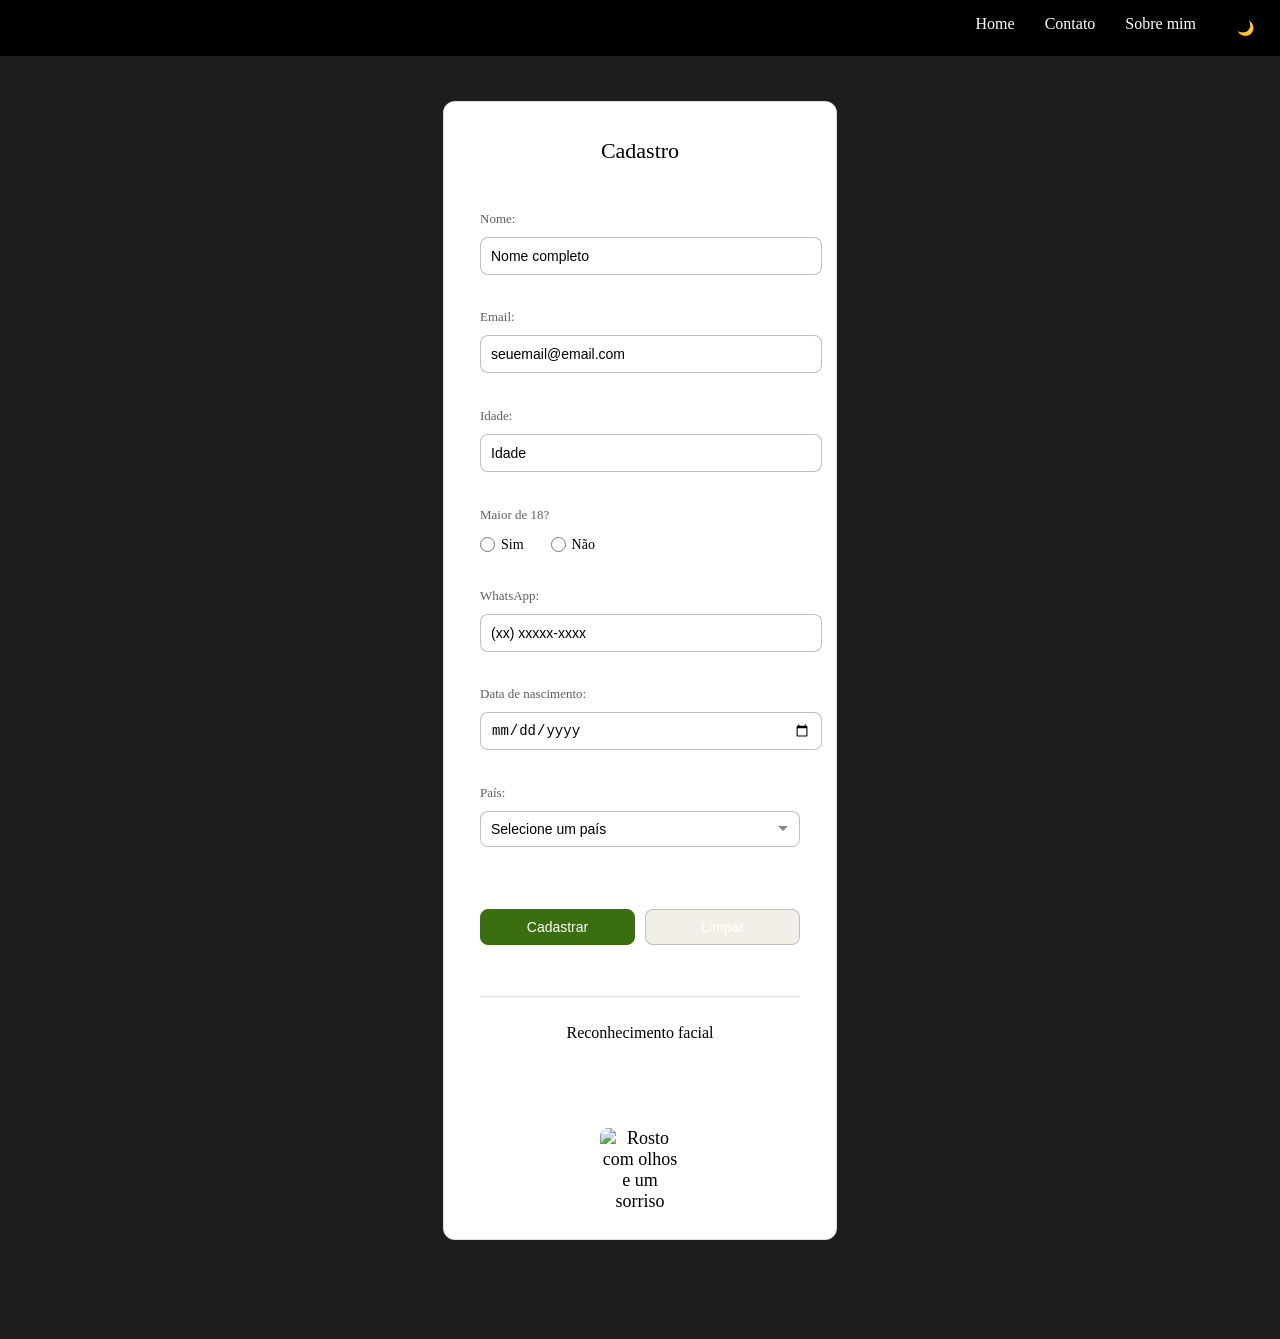
==== contato-2.html @ fedc9646 "add" ====
<!DOCTYPE html>
<html lang="pt-br">
<head>
    <meta charset="UTF-8">
    <meta name="viewport" content="width=device-width, initial-scale=1.0">
    <title>Contato</title>
    <link rel="stylesheet" href="./styles/style.css">
    <link rel="stylesheet" href="https://cdnjs.cloudflare.com/ajax/libs/font-awesome/6.5.0/css/all.min.css"&gt;>
    <link rel="stylesheet" href="./styles/form.css">
    <script src="https://cdn.tailwindcss.com"></script>
</head>
<body>
    <header class="header">
        <div class="header-content">
            <div class="header-logo">
                <a href="#"></a>
            </div>
            <nav class="header-nav-bar">
                <a href="index.html">Home</a>
                <a href="contato-2.html">Contato</a>
                <a href="skills.html">Sobre mim</a>
                <button id="theme-toggle" class="botao__tema">🌙</button>
            </nav>
        </div>
    </header>
    <main class="form-container">
        <form action="/cadastro" method="POST" id="formCadastro" class="form-box">

            <h2 class="form-title">Cadastro</h2>

            <div class="form-group">
            <label for="nome" class="form-label">Nome:</label>
            <input type="text" id="nome" name="nome" class="form-input"
                placeholder="Nome completo" minlength="5" maxlength="40" required>
            </div>

            <div class="form-group">
            <label for="email" class="form-label">Email:</label>
            <input type="email" id="email" name="email" class="form-input"
                placeholder="seuemail@email.com" required>
            </div>

            <div class="form-group">
            <label for="idade" class="form-label">Idade:</label>
            <input type="number" id="idade" name="idade" class="form-input"
                min="0" max="100" placeholder="Idade">
            </div>

            <div class="form-group">
            <span class="form-label">Maior de 18?</span>
            <div class="form-radio-group">
                <label>
                <input type="radio" name="maioridade" value="sim"> Sim
                </label>
                <label>
                <input type="radio" name="maioridade" value="nao"> Não
                </label>
            </div>
            </div>

            <div class="form-group">
            <label for="whatsapp" class="form-label">WhatsApp:</label>
            <input type="tel" id="whatsapp" name="whatsapp" class="form-input"
                placeholder="(xx) xxxxx-xxxx" required>
            </div>

            <div class="form-group">
            <label for="nasc" class="form-label">Data de nascimento:</label>
            <input type="date" name="nasc" id="nasc" class="form-input">
            </div>

            <div class="form-group">
            <label for="pais" class="form-label">País:</label>
            <select id="pais" name="pais" class="form-select" required>
                <option value="">Selecione um país</option>
                <option value="br">Brasil</option>
                <option value="us">Estados Unidos</option>
                <option value="uk">Reino Unido</option>
                <option value="jp">Japão</option>
                <option value="cn">China</option>
            </select>
            </div>

            <div class="form-actions">
            <button type="submit" class="btn btn-primary">Cadastrar</button>
            <button type="reset" class="btn btn-secondary">Limpar</button>
            </div>

            <section class="formulario">
            <div class="formulario__container">
                <h2 class="formulario__titulo-texto">Reconhecimento facial</h2>
                <p class="formulario__texto">Clique no quadro abaixo para capturarmos uma imagem sua!</p>

                <img src="../img/reconhecimento.png" alt="Rosto com olhos e um sorriso dentro de um enquadramento"
                    data-video-botao class="formulario__imagem">

                <div class="formulario__camera" data-camera>
                    <video width="320" height="240" autoplay data-video></video>
                    <button class='camera__botao' data-tirar-foto>Tirar foto</button>
                </div>

                <div class="formulario__mensagem" data-mensagem>
                    <canvas width="320" height="240" data-video-canvas></canvas>
                    <img src="../img/ícone check.png" alt="Ícone de validação" class="formulario__imagem">
                    <p>Prontinho, imagem capturada!</p>

                    <a href="#" class="formulario__botao formulario__botao--ancora" data-enviar>Quero abrir minha
                        conta!</a>
                </div>
            </div>

        </form>
    </main>
    <script src="./js/script.js" type="module"></script>
</body>
</html>
---- styles/style.css ----
* {
    padding: 0;
    margin: 0;  
}

:root {
    --cor-primaria: black;
    --cor-secundaria: #ffffff;
    --cor-terciaria: rgb(255, 0, 0);
}


html {
    font-size: 18px;
}

body {
  background: rgb(29, 29, 29);
  --botao-cor: #ffffff;
  color: var(--cor-secundaria);
  transition: 0.3s ease;
  min-height: 100vh;
  overflow: hidden;
}

body[data-theme="dark"] {
  background: rgb(29, 29, 29);
  --botao-cor: #ffffff;
  color: var(--cor-secundaria);
  transition: 0.3s ease;
  min-height: 100vh;
  overflow: hidden;
}

body[data-theme="light"] {
  background: var(--cor-secundaria);
  color: var(--cor-primaria);
  transition: 0.3s ease;
  min-height: 100vh;
  overflow: hidden;
  --botao-cor: black;
}

strong {
    color: #F6F6F6;
} 

.header{
    display: flex;
    justify-content: flex-end;
    width: 100%;
    z-index: 1000;
    background-color: #000000;
    color: #ffffff;
}
.header-content {
    /* display: flex; 
    justify-content: space-around;  */
    font-family: 'Trebuchet MS', 'Lucida Sans Unicode'; 
    padding: 0;
    justify-content: center;
    /* gap: 8; */
    /* padding-bottom: 4%; */
}

.header-nav-bar {
    gap: 30px;
    transition: all ease 0.3s;
    border-radius: 10px;
    text-decoration: none;
    display: flex;
    justify-content: space-around;
    padding: 12px 24px;
    font-size: 1.1rem;
    background-color: #000000;
}


@media (min-width: 768px) { 
.header-nav-bar {
    padding: 15px;
    gap: 30px;
    transition: all ease 0.3s;
    border-radius: 10px;
    text-decoration: none;
    display: flex;
    justify-content: space-around;
 }
}

.header-nav-bar a {
    border-radius: 10px;
    text-decoration: none;
    color: var(--cor-nav-bar);
    font-weight: 500;
    font-size: 16px;
    position: relative;
    transition: 0.3s;
}

.header-nav-bar a:hover {
    color: var(--cor-terciaria);
}

.header-nav-bar a::after {
  content: "";
  position: absolute;
  width: 0%;
  background: var(--cor-terciaria);
  left: 0;
  bottom: -5px;
  transition: 0.3s;
}

.header-nav-bar a:hover::after {
  width: 100%;
}

.main-context {
    display: flex;
    justify-content: center;
    align-items: center;
    font-family: 'Trebuchet MS', 'Lucida Sans Unicode', 'Lucida Grande', 'Lucida Sans', Arial, sans-serif;
    font-style: italic;
    font-size: medium;
}

.main-context-apresentacao {
    padding: 10%;
    text-decoration: none;
    box-sizing: border-box;
    font-weight: 200;
    font-size: 20px;
    display: flex;
    flex-direction: column;
    align-items: center;
    text-align: center;
    padding-bottom: 20%;
}

.main-context-nome h2 {
    margin: 0;
    color: var(--cor-secundaria);
}

.main-context-div-foto {
    display: flex;
    flex-direction: row;
    align-items: center;
    gap: 30px;
}

.main-context-div-foto h1 {
    font-size: 40px;
    margin-top: 30px;
    font-weight: 300;
}

.main-context-div-foto h2 {
    font-size: 24px;
    color: #38bdf8;
    margin-top: 5px;
    font-weight: 400;
}

.main-context-foto {
    width: 220px;
    height: 220px;
    border-radius: 50%;
    object-fit: cover;
    border: 3px solid var(--cor-terciaria);
    box-shadow: 0 4px 10px rgba(0,0,0,0.3);
}
.main-context-apresentacao-links {
    display: flex;
    gap: 20px;
    margin-top: 30px;
}

.main-context-apresentacao-links a {
  display: flex;
  align-items: center;
  gap: 5px;
  text-decoration: none;
  border: 1px solid var(--botao-cor);
  padding: 12px 24px;
  border-radius: 8px;
  transition: 0.3s;
  font-size: 1.1rem;
  color: var(--botao-cor);
}

.main-context-apresentacao-links a:hover {
  border-color: var(--botao-cor);
  color: var(--cor-terciaria);
}


.main-context-nome {
    display: flex;
    flex-direction: column;
    padding: 2px;
}

.main-context-cargo {
    display: flex;
    flex-direction: column;
    padding-top: 2px;
}


h1 {
    font-size: 3rem;
    text-align: center;
}

h2 {
    display: flex;
    flex-direction: column;
}


p {
    color: #333;
    line-height: 1.6;
    margin: 10px 0;
}


.form-container {
  display: flex;
  justify-content: center;
  align-items: center;
}

.form-box {
  display: flex;
  flex-direction: column;
  gap: 15px;
  width: 320px;
}

.form-title {
  text-align: center;
}

.form-group {
  display: flex;
  flex-direction: column;
  gap: 5px;
}

.form-radio-group {
  display: flex;
  gap: 10px;
}

.form-input,
.form-select {
  padding: 8px;
  border-radius: 6px;
  color: black;
}

.form-actions {
  display: flex;
  justify-content: space-between;
}

.btn {
  padding: 8px 12px;
  border-radius: 6px;
  cursor: pointer;
}

.btn-primary {
  background: #2563eb;
}

.btn-secondary {
  background: #64748b;
}

.texto {
  max-width: 800px;           
  margin: 40px auto;        
  padding: 0 20px;         
  font-size: 18px;
  line-height: 1.7;          
  text-align: justify;
  
  font-family: 'Segoe UI', Tahoma, Geneva, Verdana, sans-serif;
}

.texto strong {
  color: #38bdf8;
  font-weight: 600;
}

.botao__tema {
  background: transparent;
  color: var(--text-color);
  border: 1px solid var(--primary);
}
---- styles/form.css ----
@import url(style.css);

.botao__tema {
  background: none;
  border: 0.5px solid rgba(0,0,0,0.25);
  border-radius: 8px;
  padding: 4px 10px;
  cursor: pointer;
  font-size: 14px;
}

/* ── Layout ── */
.form-container {
  max-width: 520px;
  margin: 2.5rem auto;
  padding: 0 1rem 3rem;
}

/* ── Card do formulário ── */
.form-box {
  background: #fff;
  border: 0.5px solid rgba(0,0,0,0.12);
  border-radius: 12px;
  padding: 2rem 2rem 1.75rem;
  color: black;
}

.form-title {
  font-size: 22px;
  font-weight: 500;
  margin-bottom: 1.75rem;
}

/* ── Grupos de campo ── */
.form-group {
  margin-bottom: 1.1rem;
}

.form-label {
  display: block;
  font-size: 13px;
  font-weight: 500;
  color: #5f5e5a;
  margin-bottom: 5px;
}

/* ── Inputs e Select ── */
.form-input,
.form-select {
  width: 100%;
  height: 36px;
  padding: 0 10px;
  font-size: 14px;
  color: black;
  background: #fff;
  border: 0.5px solid rgba(0,0,0,0.25);
  border-radius: 8px;
  outline: none;
  transition: border-color 0.15s, box-shadow 0.15s;
}

.form-input:focus,
.form-select:focus {
  border-color: rgba(0,0,0,0.4);
  box-shadow: 0 0 0 3px rgba(99,153,34,0.12);
}

.form-input::placeholder {
  color: black;
}

.form-select {
  appearance: none;
  background-image: url("data:image/svg+xml,%3Csvg xmlns='http://www.w3.org/2000/svg' width='12' height='12' viewBox='0 0 12 12'%3E%3Cpath fill='%23888' d='M6 8L1 3h10z'/%3E%3C/svg%3E");
  background-repeat: no-repeat;
  background-position: calc(100% - 10px) center;
  padding-right: 28px;
}

/* ── Radio ── */
.form-radio-group {
  display: flex;
  gap: 1.5rem;
  padding-top: 4px;
}

.form-radio-group label {
  display: flex;
  align-items: center;
  gap: 6px;
  font-size: 14px;
  cursor: pointer;
}

.form-radio-group input[type="radio"] {
  accent-color: #3b6d11;
  width: 15px;
  height: 15px;
}

/* ── Botões ── */
.form-actions {
  display: flex;
  gap: 10px;
  margin-top: 1.5rem;
}

.btn {
  flex: 1;
  height: 36px;
  font-size: 14px;
  font-weight: 500;
  border-radius: 8px;
  cursor: pointer;
  border: 0.5px solid rgba(0,0,0,0.2);
  transition: background 0.15s, transform 0.1s;
}

.btn:active {
  transform: scale(0.98);
}

.btn-primary {
  background: #3b6d11;
  color: var(--botao-cor);
  border-color: #3b6d11;
}

.btn-primary:hover { background: #27500a; }

.btn-secondary {
  background: #f1efe8;
  color: var(--botao-cor);
}

.btn-secondary:hover { background: #e3e1da; }

/* ── Seção de câmera ── */
.formulario {
  margin-top: 2rem;
  padding-top: 1.5rem;
  border-top: 0.5px solid rgba(0,0,0,0.12);
}

.formulario__container {
  display: flex;
  flex-direction: column;
  align-items: center;
  gap: 12px;
  text-align: center;
}

.formulario__titulo-texto {
  font-size: 16px;
  font-weight: 500;
}

.formulario__texto {
  font-size: 13px;
  color: var(--botao-cor);
  max-width: 280px;
}

.formulario__imagem {
  width: 80px;
  height: 80px;
  object-fit: contain;
  cursor: pointer;
  border-radius: 8px;
}

.formulario__camera {
  display: none;
  flex-direction: column;
  align-items: center;
  gap: 8px;
}

.camera__botao {
  height: 32px;
  padding: 0 16px;
  font-size: 13px;
  border-radius: 8px;
  border: 0.5px solid rgba(0,0,0,0.2);
  background: #f1efe8;
  cursor: pointer;
}

.formulario__mensagem {
  display: none;
  flex-direction: column;
  align-items: center;
  gap: 8px;
}

.formulario__botao--ancora {
  display: inline-block;
  margin-top: 4px;
  padding: 8px 20px;
  background: #3b6d11;
  color: var(--botao-cor);;
  border-radius: 8px;
  font-size: 13px;
  text-decoration: none;
}

.formulario__botao--ancora:hover { background: #27500a; }
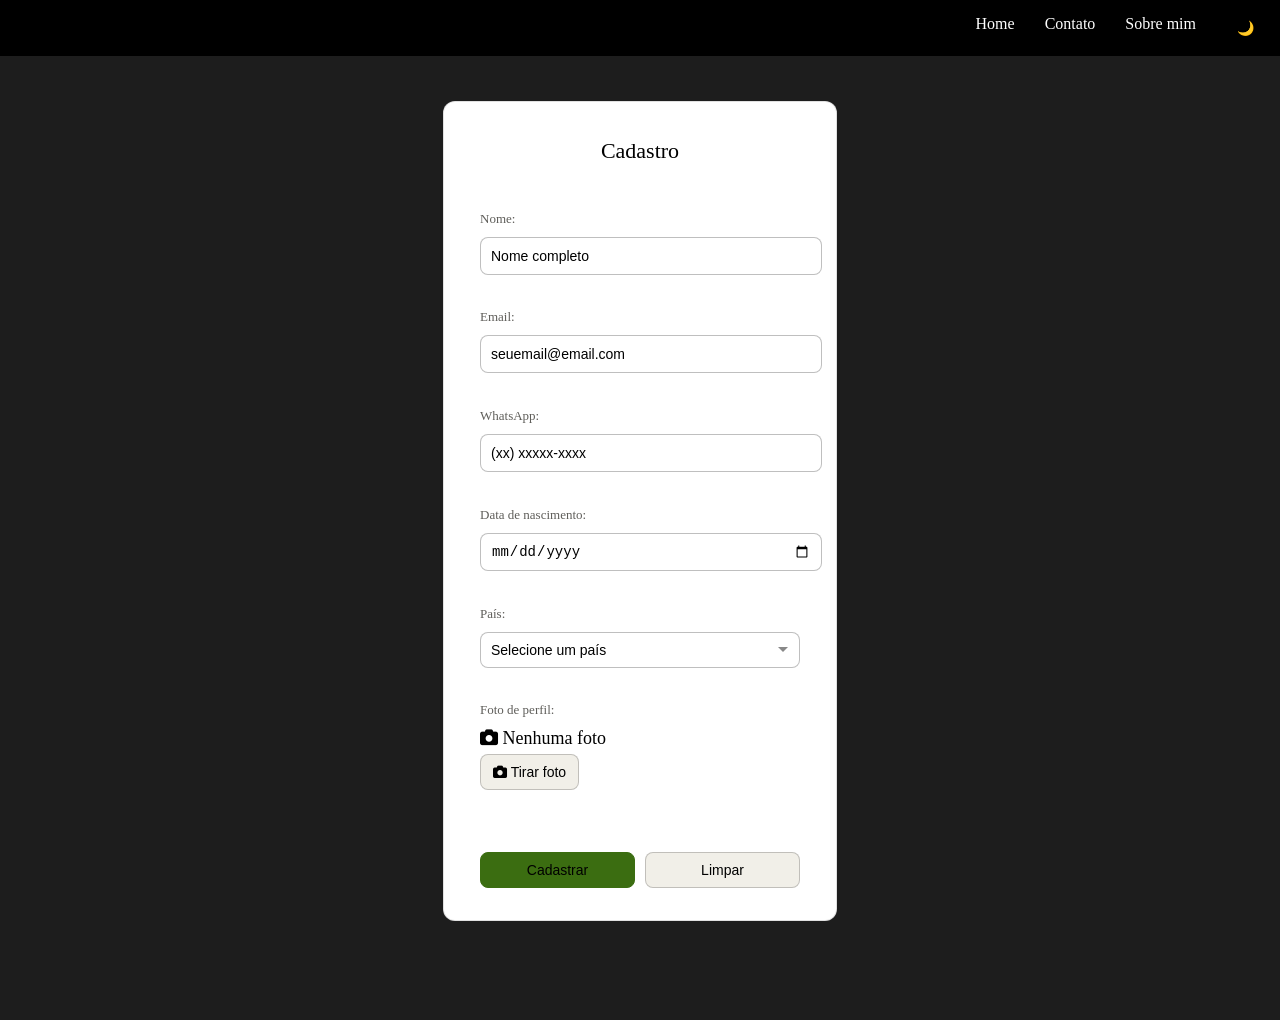
==== commit 58338295: "fix: camera.js script.js e contato.html" ====
--- a/contato-2.html
+++ b/contato-2.html
@@ -5,7 +5,7 @@
     <meta name="viewport" content="width=device-width, initial-scale=1.0">
     <title>Contato</title>
     <link rel="stylesheet" href="./styles/style.css">
-    <link rel="stylesheet" href="https://cdnjs.cloudflare.com/ajax/libs/font-awesome/6.5.0/css/all.min.css"&gt;>
+    <link rel="stylesheet" href="https://cdnjs.cloudflare.com/ajax/libs/font-awesome/6.5.0/css/all.min.css">
     <link rel="stylesheet" href="./styles/form.css">
     <script src="https://cdn.tailwindcss.com"></script>
 </head>
@@ -23,94 +23,93 @@
             </nav>
         </div>
     </header>
+
     <main class="form-container">
         <form action="/cadastro" method="POST" id="formCadastro" class="form-box">
 
             <h2 class="form-title">Cadastro</h2>
 
             <div class="form-group">
-            <label for="nome" class="form-label">Nome:</label>
-            <input type="text" id="nome" name="nome" class="form-input"
-                placeholder="Nome completo" minlength="5" maxlength="40" required>
+                <label for="nome" class="form-label">Nome:</label>
+                <input type="text" id="nome" name="nome" class="form-input"
+                    placeholder="Nome completo" minlength="5" maxlength="40" required>
             </div>
 
             <div class="form-group">
-            <label for="email" class="form-label">Email:</label>
-            <input type="email" id="email" name="email" class="form-input"
-                placeholder="seuemail@email.com" required>
+                <label for="email" class="form-label">Email:</label>
+                <input type="email" id="email" name="email" class="form-input"
+                    placeholder="seuemail@email.com" required>
             </div>
 
             <div class="form-group">
-            <label for="idade" class="form-label">Idade:</label>
-            <input type="number" id="idade" name="idade" class="form-input"
-                min="0" max="100" placeholder="Idade">
+                <label for="whatsapp" class="form-label">WhatsApp:</label>
+                <input type="tel" id="whatsapp" name="whatsapp" class="form-input"
+                    placeholder="(xx) xxxxx-xxxx" required>
             </div>
 
             <div class="form-group">
-            <span class="form-label">Maior de 18?</span>
-            <div class="form-radio-group">
-                <label>
-                <input type="radio" name="maioridade" value="sim"> Sim
-                </label>
-                <label>
-                <input type="radio" name="maioridade" value="nao"> Não
-                </label>
-            </div>
+                <label for="nasc" class="form-label">Data de nascimento:</label>
+                <input type="date" name="nasc" id="aniversario" class="form-input" required>
             </div>
 
             <div class="form-group">
-            <label for="whatsapp" class="form-label">WhatsApp:</label>
-            <input type="tel" id="whatsapp" name="whatsapp" class="form-input"
-                placeholder="(xx) xxxxx-xxxx" required>
+                <label for="pais" class="form-label">País:</label>
+                <select id="pais" name="pais" class="form-select" required>
+                    <option value="">Selecione um país</option>
+                    <option value="br">Brasil</option>
+                    <option value="us">Estados Unidos</option>
+                    <option value="uk">Reino Unido</option>
+                    <option value="jp">Japão</option>
+                    <option value="cn">China</option>
+                </select>
             </div>
 
-            <div class="form-group">
-            <label for="nasc" class="form-label">Data de nascimento:</label>
-            <input type="date" name="nasc" id="nasc" class="form-input">
+            <!-- SEÇÃO FOTO -->
+            <div class="form-group foto-section">
+                <span class="form-label">Foto de perfil:</span>
+
+                <div class="foto-preview" id="fotoPreview">
+                    <div class="foto-placeholder" id="fotoPlaceholder">
+                        <i class="fa-solid fa-camera"></i>
+                        <span>Nenhuma foto</span>
+                    </div>
+                    <img id="fotoCapturada" src="" alt="Foto capturada" style="display:none;">
+                </div>
+
+                <div class="foto-acoes">
+                    <button type="button" class="btn btn-secondary" id="btnAbrirCamera">
+                        <i class="fa-solid fa-camera"></i> Tirar foto
+                    </button>
+                    <button type="button" class="btn btn-secondary" id="btnRemoverFoto" style="display:none;">
+                        <i class="fa-solid fa-trash"></i> Remover
+                    </button>
+                </div>
+
+                <!-- Camera -->
+                <div class="camera-container" id="cameraContainer" style="display:none;">
+                    <video id="video" width="100%" autoplay playsinline></video>
+                    <div class="camera-acoes">
+                        <button type="button" class="btn btn-primary" id="btnCapturar">
+                            <i class="fa-solid fa-circle"></i> Capturar
+                        </button>
+                        <button type="button" class="btn btn-secondary" id="btnCancelarCamera">
+                            Cancelar
+                        </button>
+                    </div>
+                </div>
+
+                <canvas id="canvas" style="display:none;"></canvas>
             </div>
-
-            <div class="form-group">
-            <label for="pais" class="form-label">País:</label>
-            <select id="pais" name="pais" class="form-select" required>
-                <option value="">Selecione um país</option>
-                <option value="br">Brasil</option>
-                <option value="us">Estados Unidos</option>
-                <option value="uk">Reino Unido</option>
-                <option value="jp">Japão</option>
-                <option value="cn">China</option>
-            </select>
-            </div>
+            <!-- FIM SEÇÃO FOTO -->
 
             <div class="form-actions">
-            <button type="submit" class="btn btn-primary">Cadastrar</button>
-            <button type="reset" class="btn btn-secondary">Limpar</button>
+                <button type="submit" class="btn btn-primary" data-botao-enviar>Cadastrar</button>
+                <button type="reset" class="btn btn-secondary">Limpar</button>
             </div>
-
-            <section class="formulario">
-            <div class="formulario__container">
-                <h2 class="formulario__titulo-texto">Reconhecimento facial</h2>
-                <p class="formulario__texto">Clique no quadro abaixo para capturarmos uma imagem sua!</p>
-
-                <img src="../img/reconhecimento.png" alt="Rosto com olhos e um sorriso dentro de um enquadramento"
-                    data-video-botao class="formulario__imagem">
-
-                <div class="formulario__camera" data-camera>
-                    <video width="320" height="240" autoplay data-video></video>
-                    <button class='camera__botao' data-tirar-foto>Tirar foto</button>
-                </div>
-
-                <div class="formulario__mensagem" data-mensagem>
-                    <canvas width="320" height="240" data-video-canvas></canvas>
-                    <img src="../img/ícone check.png" alt="Ícone de validação" class="formulario__imagem">
-                    <p>Prontinho, imagem capturada!</p>
-
-                    <a href="#" class="formulario__botao formulario__botao--ancora" data-enviar>Quero abrir minha
-                        conta!</a>
-                </div>
-            </div>
-
         </form>
     </main>
+
     <script src="./js/script.js" type="module"></script>
+    <script src="./js/camera.js"></script>
 </body>
-</html>
+</html>
--- a/styles/form.css
+++ b/styles/form.css
@@ -77,27 +77,6 @@
   padding-right: 28px;
 }
 
-/* ── Radio ── */
-.form-radio-group {
-  display: flex;
-  gap: 1.5rem;
-  padding-top: 4px;
-}
-
-.form-radio-group label {
-  display: flex;
-  align-items: center;
-  gap: 6px;
-  font-size: 14px;
-  cursor: pointer;
-}
-
-.form-radio-group input[type="radio"] {
-  accent-color: #3b6d11;
-  width: 15px;
-  height: 15px;
-}
-
 /* ── Botões ── */
 .form-actions {
   display: flex;
@@ -122,7 +101,7 @@
 
 .btn-primary {
   background: #3b6d11;
-  color: var(--botao-cor);
+  color: black;
   border-color: #3b6d11;
 }
 
@@ -130,7 +109,7 @@
 
 .btn-secondary {
   background: #f1efe8;
-  color: var(--botao-cor);
+  color: black;
 }
 
 .btn-secondary:hover { background: #e3e1da; }
@@ -157,7 +136,7 @@
 
 .formulario__texto {
   font-size: 13px;
-  color: var(--botao-cor);
+  color: var(--cor-terciaria);
   max-width: 280px;
 }
 
